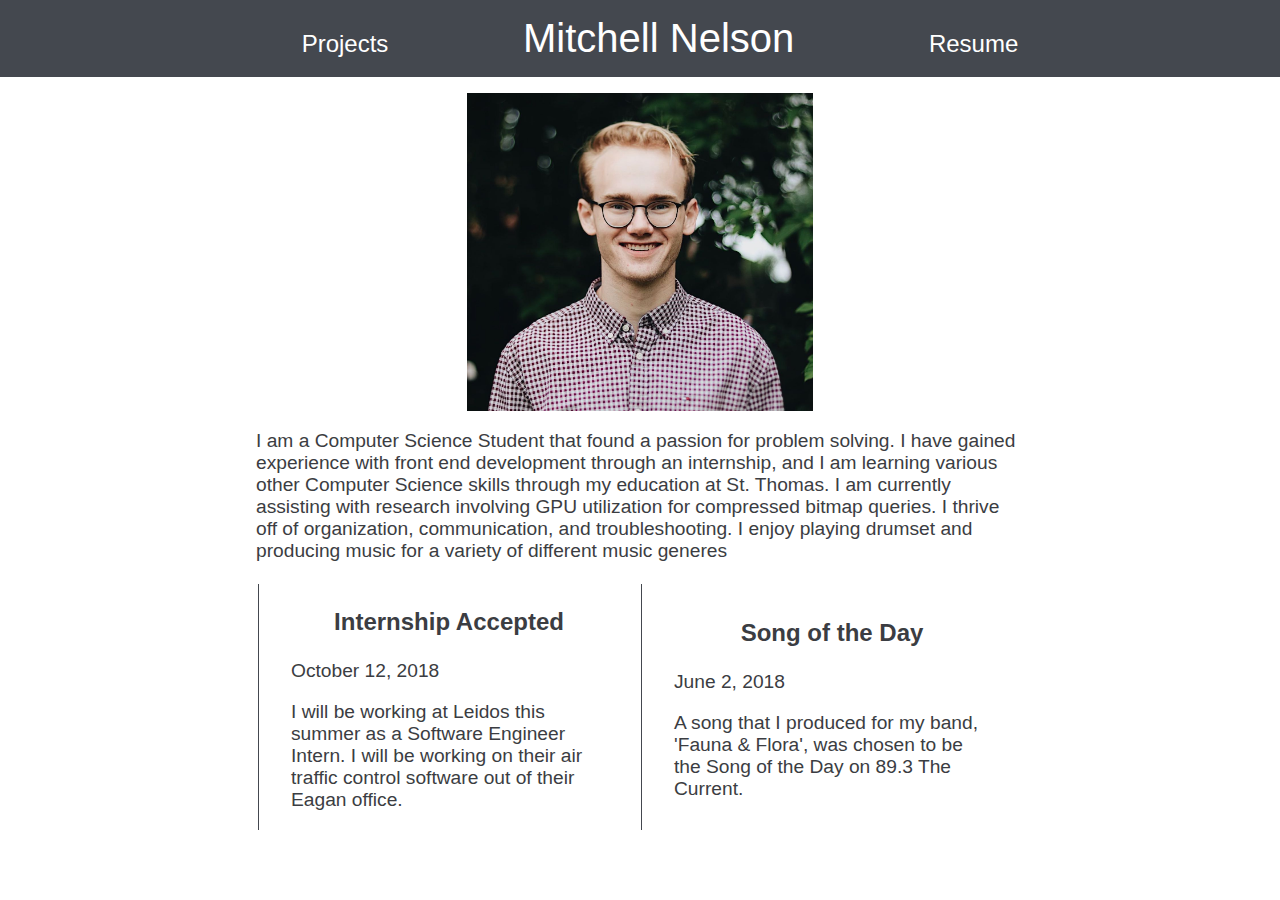
==== index.html @ bf579857 "Initial Work" ====
<!DOCTYPE html>
<html>
<head>
	<title>Mitchell Nelson</title>
	<meta charset="utf-8"/>
	<meta name="viewport" content="width=device-width, initial-scale=1"/>
	<link rel="stylesheet" href="css/style.css"/>
	<script type="text/javascript" src="js/script.js"></script>
</head>
<body onload="init()">
	<div class ="header">
		<ul>
			<li><a href="html/projects.html"><span>Projects</span></a></li>
			<li><a href="index.html"><span id="name">Mitchell Nelson</span></a></li>
			<li><a href="html/resume.html"><span>Resume</span></a></li>
		</ul>
	</div>
	<div class="intro">
		<img src="images/profile.jpg">
		<p>I am a Computer Science Student that found a passion for problem solving. I have gained experience with front end development through an internship, and I am learning various other Computer Science skills through my education at St. Thomas. I am currently assisting with research involving GPU utilization for compressed bitmap queries. I thrive off of organization, communication, and troubleshooting. I enjoy playing drumset and producing music for a variety of different music generes</p>
	</div>
	<div class="news">	
		<center><table>
			<tr>
				<td>
					<h3 id="news_item_1_title"></h3>
					<p id="news_item_1_date"></p>
					<p id="news_item_1_content"></p>
				</td>
				<td>
					<h3 id="news_item_2_title"></h3>
					<p id="news_item_2_date"></p>
					<p id="news_item_2_content"></p>
				</td>
			</tr>
		</table></center>	
	</div>
</body>
</html>
---- css/style.css ----
html{
	font-size:100%;
}

body{
	padding:0;
	margin:0;
	font-family: Optima, sans-serif;
	font-weight: lighter;
	color:#3b3d42;
	font-size: 1.2rem;
}

ul{
	text-align: center;
	margin: 0px;

}

li{
	display: inline-block;
	padding:4rem;
	padding-bottom: 1rem;
	padding-top:1rem;
}

.header{
	font-size: 1.5rem;
	color:white;
	background-color:#44484f;
}

.header a:link{
	text-decoration: none;
}
.header a:visited{
	color:white;
}
.header a:link{
	color:white;
}

.header a:hover{
	color:#b6bdc6;
}

#name{
	font-size: 2.5rem;
}

.intro{
	margin:20%;
	margin-bottom: 0;
	margin-top: 1rem;
	font-size: 1.2rem;
}

.intro img{
	display: block;
	margin-left: auto;
	margin-right: auto;
	width:45%;
	max-width: 600px;
}

.news {
	margin:20%;
	margin-top:1rem;
	margin-bottom: 1rem;
}
.news h3{
	text-align: center;
	font-size: 1.5rem;
}
.news table tr td{
	width:30%;
	padding:0rem 2rem 0rem 2rem;
	border-left: solid 1px #44484f;
}
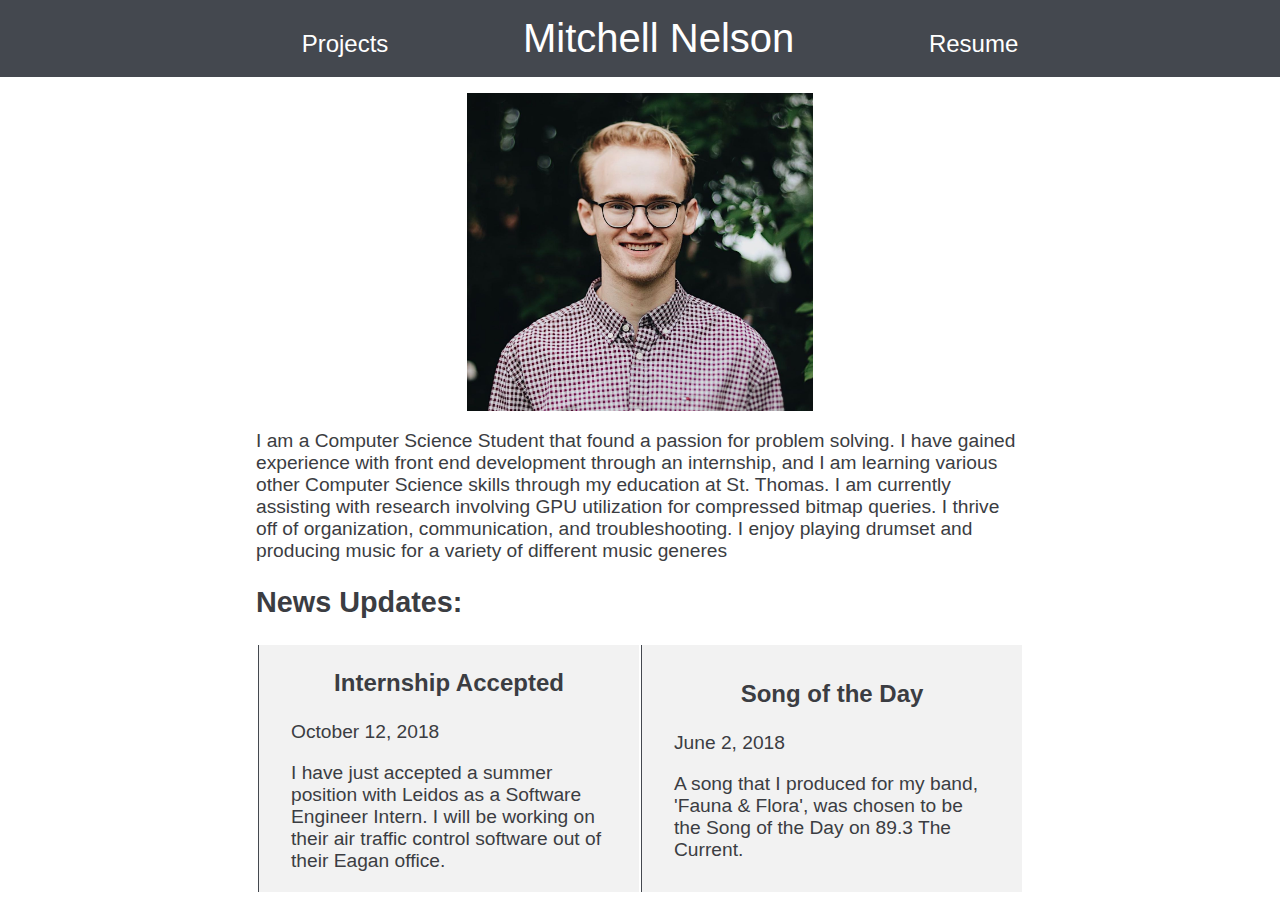
==== commit e5d6e145: "Project and Resume intial content working" ====
--- a/index.html
+++ b/index.html
@@ -20,6 +20,7 @@
 		<p>I am a Computer Science Student that found a passion for problem solving. I have gained experience with front end development through an internship, and I am learning various other Computer Science skills through my education at St. Thomas. I am currently assisting with research involving GPU utilization for compressed bitmap queries. I thrive off of organization, communication, and troubleshooting. I enjoy playing drumset and producing music for a variety of different music generes</p>
 	</div>
 	<div class="news">	
+		<h2>News Updates:</h2>
 		<center><table>
 			<tr>
 				<td>
--- a/css/style.css
+++ b/css/style.css
@@ -76,5 +76,24 @@
 	width:30%;
 	padding:0rem 2rem 0rem 2rem;
 	border-left: solid 1px #44484f;
+	background-color:#f2f2f2;
+}
+.news table tr td img{
+	width:100%;
+	text-align: center;
+
 }
 
+.resume table{
+	margin: 20%;
+	margin-top:2rem;
+	margin-bottom: 2rem;
+	border-bottom:solid 1px #44484f;
+	witdh:100%;
+}
+.resume table td p{
+	margin-right: 2rem;
+	witdh:100%;
+
+}
+
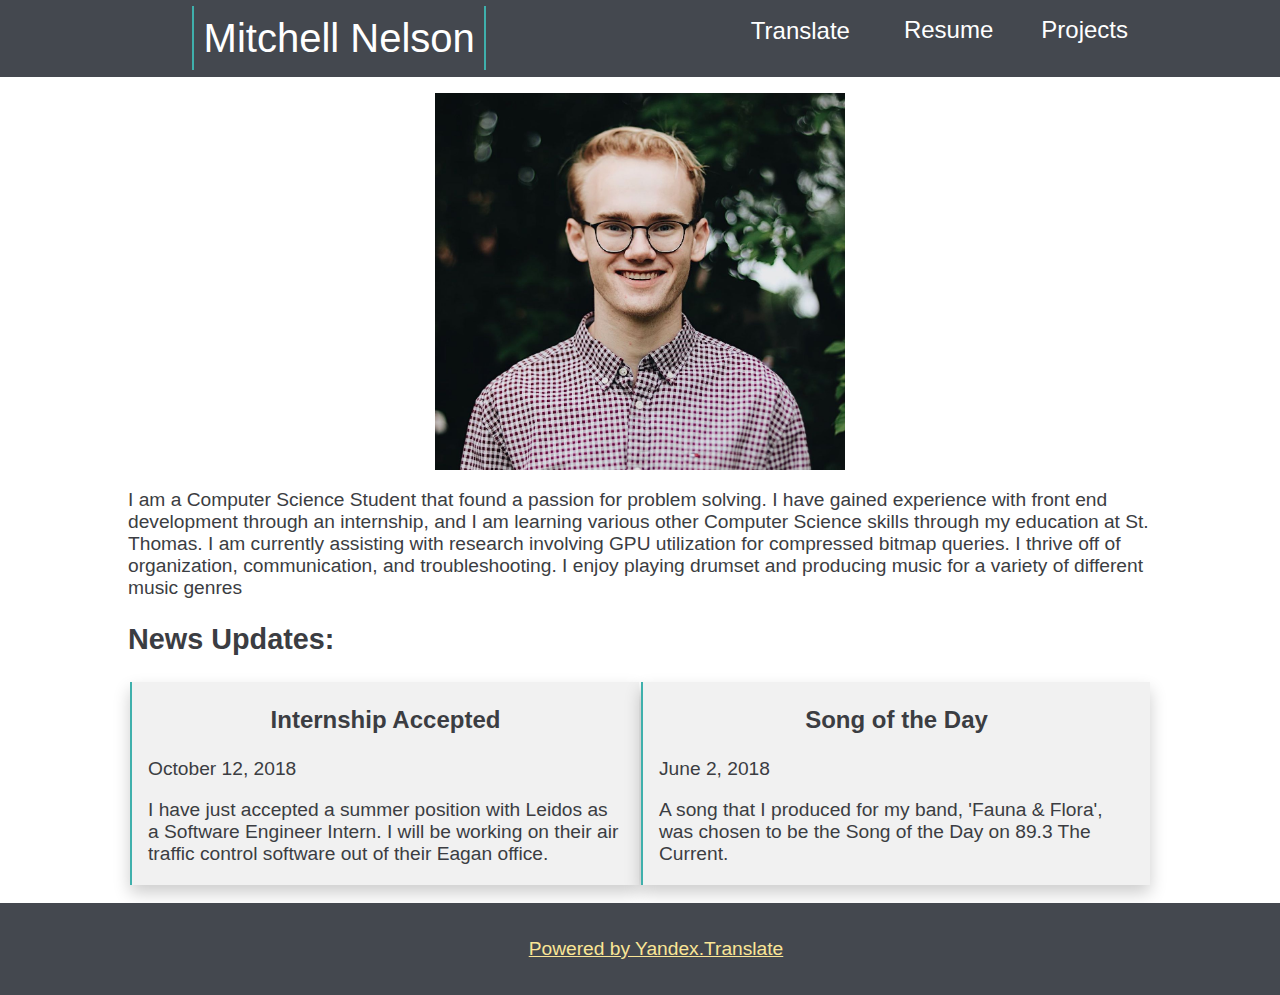
==== commit 06136d0a: "Lightbox and Translation Recursion" ====
--- a/index.html
+++ b/index.html
@@ -5,21 +5,32 @@
 	<meta charset="utf-8"/>
 	<meta name="viewport" content="width=device-width, initial-scale=1"/>
 	<link rel="stylesheet" href="css/style.css"/>
+	<link rel="shortcut icon" href="images/shortcut.png"/>
 	<script type="text/javascript" src="js/script.js"></script>
 </head>
 <body onload="init()">
 	<div class ="header">
-		<ul>
-			<li><a href="html/projects.html"><span>Projects</span></a></li>
+		
+		<ul class="center_header">
 			<li><a href="index.html"><span id="name">Mitchell Nelson</span></a></li>
-			<li><a href="html/resume.html"><span>Resume</span></a></li>
+			<li style="float:right"><a href="html/projects.html"><span>Projects</span></a></li>
+			<li style="float:right"><a href="html/resume.html"><span>Resume</span></a></li>
+			<li style="float:right"><div class="dropdown">
+			  <button class="dropbtn"><span>Translate</span></button>
+			  <div class="dropdown-content">
+			  </div>
+			</div></li>
+
 		</ul>
+		
+			
+		
 	</div>
 	<div class="intro">
 		<img src="images/profile.jpg">
-		<p>I am a Computer Science Student that found a passion for problem solving. I have gained experience with front end development through an internship, and I am learning various other Computer Science skills through my education at St. Thomas. I am currently assisting with research involving GPU utilization for compressed bitmap queries. I thrive off of organization, communication, and troubleshooting. I enjoy playing drumset and producing music for a variety of different music generes</p>
+		<p id = "intro_p">I am a Computer Science Student that found a passion for problem solving. I have gained experience with front end development through an internship, and I am learning various other Computer Science skills through my education at St. Thomas. I am currently assisting with research involving GPU utilization for compressed bitmap queries. I thrive off of organization, communication, and troubleshooting. I enjoy playing drumset and producing music for a variety of different music genres</p>
 	</div>
-	<div class="news">	
+	<div class="boxes">	
 		<h2>News Updates:</h2>
 		<center><table>
 			<tr>
@@ -36,5 +47,8 @@
 			</tr>
 		</table></center>	
 	</div>
+	<div class="myFooter">
+  		<a href="http://translate.yandex.com/" target="=_blank"><p>Powered by Yandex.Translate</p></a>
+	</div>
 </body>
 </html>--- a/css/style.css
+++ b/css/style.css
@@ -5,95 +5,266 @@
 body{
 	padding:0;
 	margin:0;
-	font-family: Optima, sans-serif;
+	font-family: Gotham SSm A,Gotham SSm B,Gotham Rounded SSm A,Gotham Rounded SSm B,sans-serif;
 	font-weight: lighter;
 	color:#3b3d42;
 	font-size: 1.2rem;
 }
 
 ul{
-	text-align: center;
-	margin: 0px;
-
+	margin:10%;
+	margin-bottom: 0;
+	margin-top: 0;
 }
 
 li{
+
 	display: inline-block;
-	padding:4rem;
+	padding:1.5rem;
 	padding-bottom: 1rem;
-	padding-top:1rem;
+	padding-top: 1rem;
 }
 
 .header{
 	font-size: 1.5rem;
 	color:white;
 	background-color:#44484f;
+	width: 100%;
 }
 
 .header a:link{
+	color:white;
 	text-decoration: none;
+	font-weight: lighter;
 }
 .header a:visited{
 	color:white;
 }
-.header a:link{
-	color:white;
-}
-
-.header a:hover{
-	color:#b6bdc6;
+
+
+.header a:hover, .header button:hover{
+
+	color:#fae596;
+	cursor: pointer;
+	  -ms-transition:.5s;
+  -moz-transition:.5s;
+  -webkit-transition:.5s;
+  /* ...and now for the proper property */
+  transition:.5s;
 }
 
 #name{
 	font-size: 2.5rem;
+	border: solid 2px #3fb0ac;
+	border-top: none;
+	border-bottom: none;
+	padding:.6rem;
+
+	
+}
+
+#name:hover{
+  border: solid 2px #173e43;
+  border-top: none;
+  border-bottom: none;
+  -o-transition:.5s;
+  -ms-transition:.5s;
+  -moz-transition:.5s;
+  -webkit-transition:.5s;
+  /* ...and now for the proper property */
+  transition:.5s;
 }
 
 .intro{
-	margin:20%;
-	margin-bottom: 0;
-	margin-top: 1rem;
-	font-size: 1.2rem;
+  margin:10%;
+  margin-bottom: 0;
+  margin-top: 1rem;
+  font-size: 1.2rem;
 }
 
 .intro img{
 	display: block;
 	margin-left: auto;
 	margin-right: auto;
-	width:45%;
+	width:40%;
 	max-width: 600px;
 }
 
-.news {
-	margin:20%;
+.boxes {
+	margin:10%;
 	margin-top:1rem;
 	margin-bottom: 1rem;
 }
-.news h3{
+.boxes h3{
 	text-align: center;
 	font-size: 1.5rem;
 }
-.news table tr td{
+
+.boxes table tr td{
 	width:30%;
-	padding:0rem 2rem 0rem 2rem;
-	border-left: solid 1px #44484f;
-	background-color:#f2f2f2;
-}
-.news table tr td img{
-	width:100%;
+	padding:0rem 1rem 0rem 1rem;
+	top:0px;
+	border-left: solid 2px #3fb0ac;
+	background-color:#f1f1f1;
+	box-shadow: 0px 8px 16px 0px rgba(0,0,0,0.2);
+	height: 100px;
+}
+
+.thumbnail:hover{
+	cursor: pointer;
+	opacity: .8;
+
+}
+
+.boxes table tr td img{
+	width:70%;
+	margin-left: 15%;
 	text-align: center;
 
 }
 
 .resume table{
-	margin: 20%;
+	margin: 10%;
 	margin-top:2rem;
 	margin-bottom: 2rem;
 	border-bottom:solid 1px #44484f;
 	witdh:100%;
 }
+
 .resume table td p{
 	margin-right: 2rem;
 	witdh:100%;
-
-}
-
+	padding:0;
+	margin: .6rem;
+}
+.dates{
+	width: 7rem;
+}
+
+.dropbtn {
+  background-color:#44484f;
+  color: white;
+  border: none;
+  font-size: 1.5rem;
+  font-weight: lighter;
+  font-family: Gotham SSm A,Gotham SSm B,Gotham Rounded SSm A,Gotham Rounded SSm B,sans-serif;
+}
+
+.dropdown {
+  position: relative;
+  display: block;
+}
+
+.dropdown-content {
+  position: absolute;
+  display: none;
+  box-shadow: 0px 8px 16px 0px rgba(0,0,0,0.2);
+  width: 20rem;
+  background-color: white;
+
+}
+
+.dropdown-content button {
+  color: black;
+  padding: 10px 10px;
+  text-decoration: none;
+  border: none;
+  transition: max-height 1s;
+}
+
+.dropdown-content button:hover {
+  color: #3b3d42;
+  border-radius: 0px;
+  border: solid 1px #173e43;
+}
+
+.dropdown:hover .dropdown-content {
+  display: block;
+}
+
+#img_background {
+  display: none;
+  position: fixed;
+  z-index: 1;
+  padding-top: 100px;
+  left: 0;
+  top: 0;
+  width: 100%;
+  height: 100%;
+  overflow: auto;
+  background-color: rgba(0,0,0,.7);
+}
+
+.pop_img{
+	display: none;
+position: fixed;
+  width: 60%;
+  top: 10%;
+  left: 20%;
+  right: 20%;
+  bottom: 20%;
+  background-color: white;
+  z-index: 3;
+  font-size: 2em;
+  padding: 0;
+}
+
+#close:hover {
+  color: #fae596;
+  cursor: pointer;
+}
+
+#close {
+  position: absolute;
+  right: 10%;
+  top: 1rem;
+  border: none;
+  color:white;
+  background-color: transparent;
+  font-size: 3em;
+}
+
+
+.myFooter {
+  left: 0;
+  bottom: 0;
+  width: 100%;
+  background-color:#44484f; 
+  color: #fae596;
+  text-align: center;
+  margin: 0;
+  padding:1rem;
+}
+
+.myFooter a:link{
+	color:#fae596;
+	
+	font-weight: lighter;
+}
+.myFooter a:visited{
+	color:#fae596;
+}
+
+@media only screen and (max-width: 1000px){
+	li{
+		padding:.2rem;
+		font-size: 1rem;
+	padding-bottom: 1rem;
+	padding-top: 1rem;
+	}
+	.dropbtn {
+	  font-size: 1rem;
+	}
+	#name{
+		font-size: 1rem;
+		border: solid 2px #3fb0ac;
+		padding:.6rem;
+	}
+}
+
+@media only screen and (max-width: 700px){
+	ul{
+		margin:0%;
+	}
+}
+
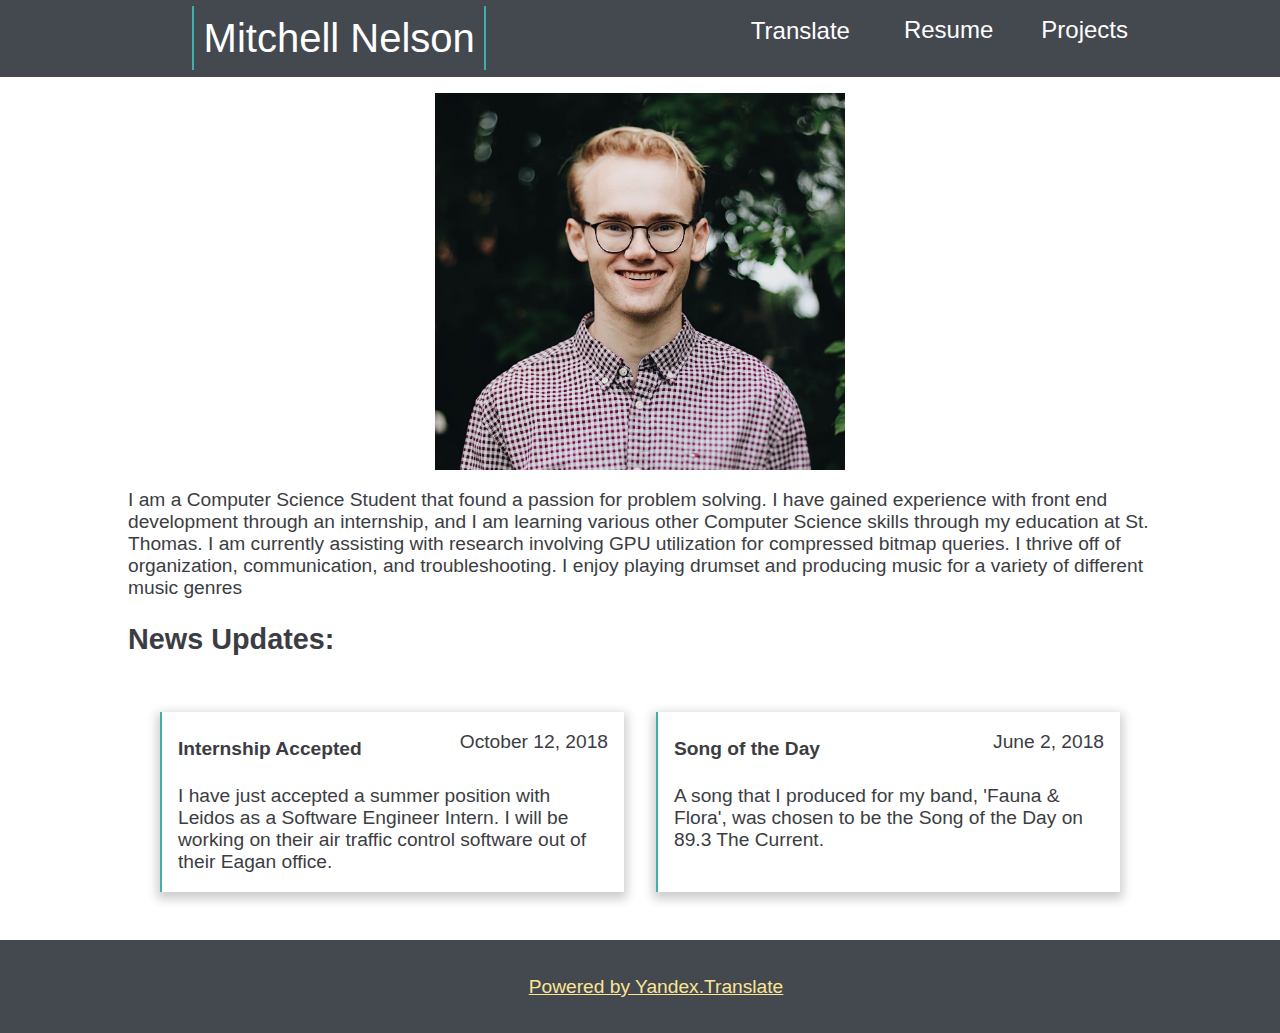
==== commit cf51c052: "Test" ====
--- a/index.html
+++ b/index.html
@@ -1,7 +1,7 @@
 <!DOCTYPE html>
 <html>
 <head>
-	<title>Mitchell Nelson</title>
+	<title>Mitchell Nelson Test</title>
 	<meta charset="utf-8"/>
 	<meta name="viewport" content="width=device-width, initial-scale=1"/>
 	<link rel="stylesheet" href="css/style.css"/>
@@ -32,19 +32,7 @@
 	</div>
 	<div class="boxes">	
 		<h2>News Updates:</h2>
-		<center><table>
-			<tr>
-				<td>
-					<h3 id="news_item_1_title"></h3>
-					<p id="news_item_1_date"></p>
-					<p id="news_item_1_content"></p>
-				</td>
-				<td>
-					<h3 id="news_item_2_title"></h3>
-					<p id="news_item_2_date"></p>
-					<p id="news_item_2_content"></p>
-				</td>
-			</tr>
+		<center><table id = "news_table">
 		</table></center>	
 	</div>
 	<div class="myFooter">
--- a/css/style.css
+++ b/css/style.css
@@ -9,6 +9,15 @@
 	font-weight: lighter;
 	color:#3b3d42;
 	font-size: 1.2rem;
+}
+
+table {
+  border-collapse: separate;
+  border-spacing: 2rem 2rem;
+}
+
+td,tr{
+  padding: 1rem;
 }
 
 ul{
@@ -105,22 +114,33 @@
 	padding:0rem 1rem 0rem 1rem;
 	top:0px;
 	border-left: solid 2px #3fb0ac;
-	background-color:#f1f1f1;
-	box-shadow: 0px 8px 16px 0px rgba(0,0,0,0.2);
-	height: 100px;
+	box-shadow: 0px 4px 10px 3px rgba(0,0,0,0.2);
+	vertical-align: top;
+}
+
+.dates{
+	float:right;
+	padding: 0;	
+}
+.description{
+	height: 100%;
 }
 
 .thumbnail:hover{
 	cursor: pointer;
 	opacity: .8;
+	-o-transition:.5s;
+  -ms-transition:.5s;
+  -moz-transition:.5s;
+  -webkit-transition:.5s;
+  /* ...and now for the proper property */
+  transition:.5s;
 
 }
 
 .boxes table tr td img{
-	width:70%;
-	margin-left: 15%;
+	width:100%;
 	text-align: center;
-
 }
 
 .resume table{
@@ -128,6 +148,7 @@
 	margin-top:2rem;
 	margin-bottom: 2rem;
 	border-bottom:solid 1px #44484f;
+	
 	witdh:100%;
 }
 
@@ -136,9 +157,6 @@
 	witdh:100%;
 	padding:0;
 	margin: .6rem;
-}
-.dates{
-	width: 7rem;
 }
 
 .dropbtn {
@@ -192,7 +210,7 @@
   width: 100%;
   height: 100%;
   overflow: auto;
-  background-color: rgba(0,0,0,.7);
+  background-color: rgba(68,72,79,.9);
 }
 
 .pop_img{
@@ -245,26 +263,61 @@
 	color:#fae596;
 }
 
-@media only screen and (max-width: 1000px){
+@media only screen and (max-width: 1100px){
 	li{
 		padding:.2rem;
 		font-size: 1rem;
-	padding-bottom: 1rem;
-	padding-top: 1rem;
+		padding-bottom: 1rem;
+		padding-top: 1rem;
+	}
+	.dropbtn {
+		font-size: 1rem;
 	}
 	.dropbtn {
 	  font-size: 1rem;
 	}
 	#name{
 		font-size: 1rem;
-		border: solid 2px #3fb0ac;
+		border-left: solid 2px #3fb0ac;
 		padding:.6rem;
+	}
+	td {
+  		display: table-row;
+	}
+	.intro{
+	  margin:1%;
+	  margin-bottom: 0;
+	  margin-top: 1rem;
+	}
+	.boxes {
+		margin:1%;
+		margin-top:1rem;
+		margin-bottom: 1rem;
+	}
+	.resume table{
+		margin: 1%;
+		margin-top:2rem;
+		margin-bottom: 2rem;
+		width: 98%;
+	}
+	.resume table td p{
+		witdh:100%;
+		padding:0;
+		margin: 0;
 	}
 }
 
 @media only screen and (max-width: 700px){
 	ul{
+
 		margin:0%;
 	}
-}
-
+	li{
+		font-size:.8rem;
+	}
+		.dropbtn {
+		font-size: .8rem;
+	}
+
+}
+
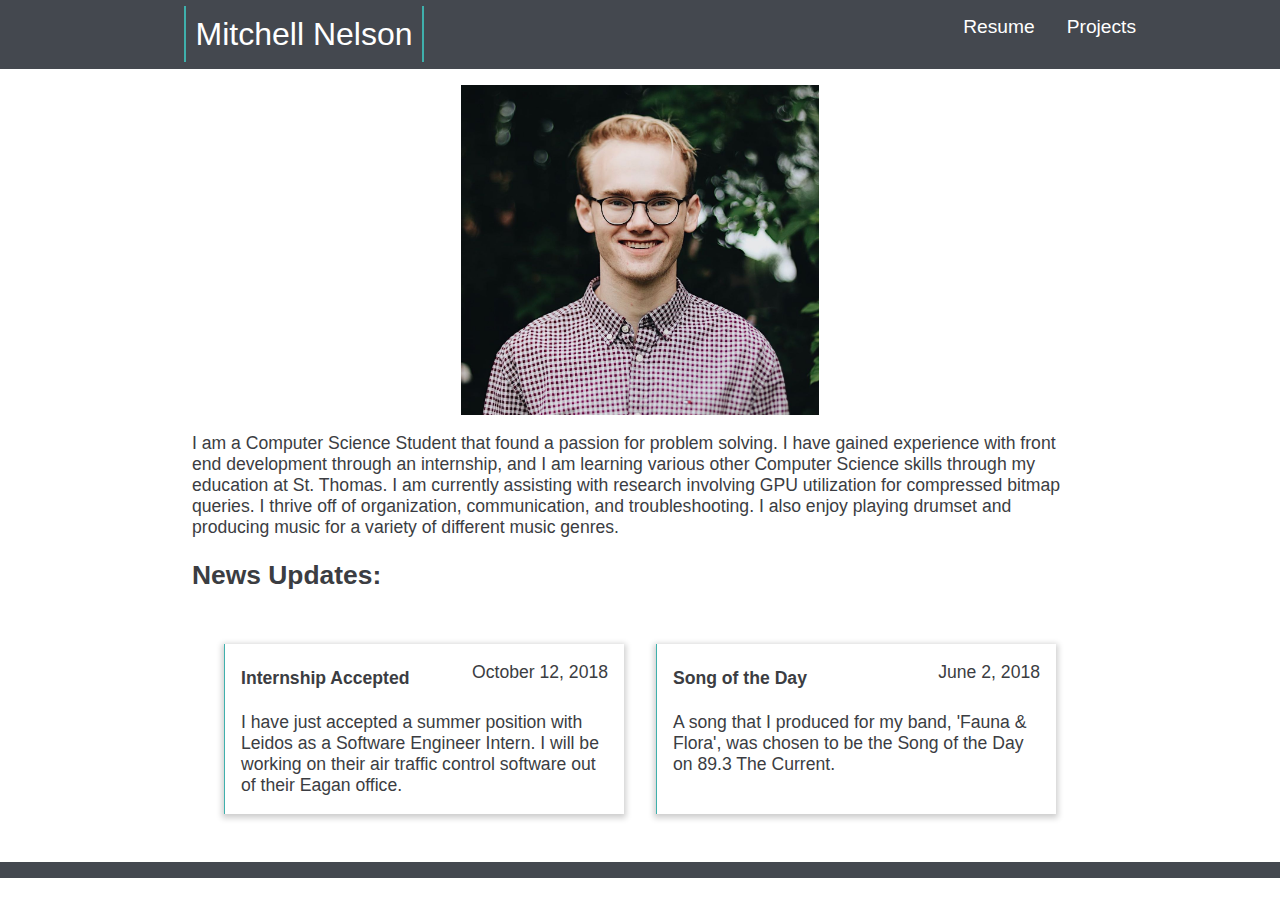
==== commit 24cd91eb: "Resume Update" ====
--- a/index.html
+++ b/index.html
@@ -1,10 +1,11 @@
 <!DOCTYPE html>
 <html>
 <head>
-	<title>Mitchell Nelson Test</title>
+	<title>Mitchell Nelson</title>
 	<meta charset="utf-8"/>
 	<meta name="viewport" content="width=device-width, initial-scale=1"/>
 	<link rel="stylesheet" href="css/style.css"/>
+	<link rel="stylesheet" href="https://use.fontawesome.com/releases/v5.8.1/css/all.css" integrity="sha384-50oBUHEmvpQ+1lW4y57PTFmhCaXp0ML5d60M1M7uH2+nqUivzIebhndOJK28anvf" crossorigin="anonymous">
 	<link rel="shortcut icon" href="images/shortcut.png"/>
 	<script type="text/javascript" src="js/script.js"></script>
 </head>
@@ -14,21 +15,12 @@
 		<ul class="center_header">
 			<li><a href="index.html"><span id="name">Mitchell Nelson</span></a></li>
 			<li style="float:right"><a href="html/projects.html"><span>Projects</span></a></li>
-			<li style="float:right"><a href="html/resume.html"><span>Resume</span></a></li>
-			<li style="float:right"><div class="dropdown">
-			  <button class="dropbtn"><span>Translate</span></button>
-			  <div class="dropdown-content">
-			  </div>
-			</div></li>
-
+			<li style="float:right"><a href="pdf/Resume_Apr4.pdf"><span>Resume</span></a></li>
 		</ul>
-		
-			
-		
 	</div>
 	<div class="intro">
 		<img src="images/profile.jpg">
-		<p id = "intro_p">I am a Computer Science Student that found a passion for problem solving. I have gained experience with front end development through an internship, and I am learning various other Computer Science skills through my education at St. Thomas. I am currently assisting with research involving GPU utilization for compressed bitmap queries. I thrive off of organization, communication, and troubleshooting. I enjoy playing drumset and producing music for a variety of different music genres</p>
+		<p id = "intro_p">I am a Computer Science Student that found a passion for problem solving. I have gained experience with front end development through an internship, and I am learning various other Computer Science skills through my education at St. Thomas. I am currently assisting with research involving GPU utilization for compressed bitmap queries. I thrive off of organization, communication, and troubleshooting. I also enjoy playing drumset and producing music for a variety of different music genres.</p>
 	</div>
 	<div class="boxes">	
 		<h2>News Updates:</h2>
@@ -36,7 +28,8 @@
 		</table></center>	
 	</div>
 	<div class="myFooter">
-  		<a href="http://translate.yandex.com/" target="=_blank"><p>Powered by Yandex.Translate</p></a>
+  		<a href="https://www.linkedin.com/in/mitchell-nelson-473a9b169/" target="=_blank"><i class="fab fa-linkedin-in"></i></a>
+		<a href="https://github.com/nels4929" target="=_blank"><i class="fab fa-github"></i></a>
 	</div>
 </body>
 </html>--- a/css/style.css
+++ b/css/style.css
@@ -8,16 +8,7 @@
 	font-family: Gotham SSm A,Gotham SSm B,Gotham Rounded SSm A,Gotham Rounded SSm B,sans-serif;
 	font-weight: lighter;
 	color:#3b3d42;
-	font-size: 1.2rem;
-}
-
-table {
-  border-collapse: separate;
-  border-spacing: 2rem 2rem;
-}
-
-td,tr{
-  padding: 1rem;
+	font-size: 1.1rem;
 }
 
 ul{
@@ -27,18 +18,19 @@
 }
 
 li{
-
 	display: inline-block;
-	padding:1.5rem;
+	padding:1rem;
 	padding-bottom: 1rem;
 	padding-top: 1rem;
 }
 
 .header{
-	font-size: 1.5rem;
+	font-size: 1.2rem;
 	color:white;
 	background-color:#44484f;
 	width: 100%;
+	vertical-align: middle;
+	position: sticky;
 }
 
 .header a:link{
@@ -50,9 +42,7 @@
 	color:white;
 }
 
-
 .header a:hover, .header button:hover{
-
 	color:#fae596;
 	cursor: pointer;
 	  -ms-transition:.5s;
@@ -63,13 +53,11 @@
 }
 
 #name{
-	font-size: 2.5rem;
+	font-size: 2rem;
 	border: solid 2px #3fb0ac;
 	border-top: none;
 	border-bottom: none;
 	padding:.6rem;
-
-	
 }
 
 #name:hover{
@@ -85,10 +73,10 @@
 }
 
 .intro{
-  margin:10%;
+  margin:15%;
   margin-bottom: 0;
   margin-top: 1rem;
-  font-size: 1.2rem;
+  font-size: 1.1rem;
 }
 
 .intro img{
@@ -100,21 +88,35 @@
 }
 
 .boxes {
-	margin:10%;
+	margin:15%;
 	margin-top:1rem;
 	margin-bottom: 1rem;
 }
+
 .boxes h3{
 	text-align: center;
 	font-size: 1.5rem;
+	margin-bottom: .5rem;
+}
+/*h4{
+	margin-bottom: .5rem;
+}*/
+
+.boxes table {
+  border-collapse: separate;
+  border-spacing: 2rem 2rem;
+}
+
+.boxes td,tr{
+  padding: 0rem 1rem 1rem 1rem;
 }
 
 .boxes table tr td{
 	width:30%;
 	padding:0rem 1rem 0rem 1rem;
 	top:0px;
-	border-left: solid 2px #3fb0ac;
-	box-shadow: 0px 4px 10px 3px rgba(0,0,0,0.2);
+	border-left: solid 1px #3fb0ac;
+	box-shadow: 0px 2px 6px 2px rgba(0,0,0,0.2);
 	vertical-align: top;
 }
 
@@ -122,6 +124,23 @@
 	float:right;
 	padding: 0;	
 }
+
+.tech{
+	font-size: .9rem;
+	line-height: .5rem;
+	font-style: italic;
+}
+
+.type{
+	font-size: .9rem;
+	margin-top: 0;
+	line-height: .5rem;
+}
+
+.resume table tr .dates{
+	width: 9rem;
+}
+
 .description{
 	height: 100%;
 }
@@ -135,20 +154,19 @@
   -webkit-transition:.5s;
   /* ...and now for the proper property */
   transition:.5s;
-
 }
 
 .boxes table tr td img{
-	width:100%;
+	margin-left: 20%;
+	width:60%;
 	text-align: center;
 }
 
-.resume table{
-	margin: 10%;
-	margin-top:2rem;
+.resume{
+	margin: 15%;
+	margin-top:0rem;
 	margin-bottom: 2rem;
 	border-bottom:solid 1px #44484f;
-	
 	witdh:100%;
 }
 
@@ -159,11 +177,19 @@
 	margin: .6rem;
 }
 
+.resume a:link{
+	text-decoration: none;
+	color:#3b3d42;;
+}
+.resume a:visited{
+	color:#3b3d42;;
+}
+
 .dropbtn {
   background-color:#44484f;
   color: white;
   border: none;
-  font-size: 1.5rem;
+  font-size: 1.2rem;
   font-weight: lighter;
   font-family: Gotham SSm A,Gotham SSm B,Gotham Rounded SSm A,Gotham Rounded SSm B,sans-serif;
 }
@@ -187,13 +213,14 @@
   padding: 10px 10px;
   text-decoration: none;
   border: none;
-  transition: max-height 1s;
+  
 }
 
 .dropdown-content button:hover {
   color: #3b3d42;
   border-radius: 0px;
   border: solid 1px #173e43;
+  padding: 9px 9px;
 }
 
 .dropdown:hover .dropdown-content {
@@ -210,20 +237,28 @@
   width: 100%;
   height: 100%;
   overflow: auto;
-  background-color: rgba(68,72,79,.9);
+  background-color: rgba(68,72,79,.95);
+      -webkit-touch-callout:none;
+    -webkit-user-select:none;
+    -moz-user-select:none;
+    -ms-user-select:none;
+    user-select:none;
+
 }
 
 .pop_img{
 	display: none;
 position: fixed;
-  width: 60%;
-  top: 10%;
-  left: 20%;
-  right: 20%;
-  bottom: 20%;
+max-height: 60%;
+  max-width: 60%;
+  
+  object-fit:contain; 
+  top: 5%;
+	left: 50%;
+    top: 50%;
+    transform: translate(-50%,-50%);
   background-color: white;
   z-index: 3;
-  font-size: 2em;
   padding: 0;
 }
 
@@ -234,7 +269,7 @@
 
 #close {
   position: absolute;
-  right: 10%;
+  right: 5%;
   top: 1rem;
   border: none;
   color:white;
@@ -242,6 +277,88 @@
   font-size: 3em;
 }
 
+#right:hover {
+  color: #fae596;
+  cursor: pointer;
+}
+
+#right {
+  position: absolute;
+  right: 5%;
+  top: 20%;
+  border: none;
+  color:white;
+  background-color: transparent;
+  font-size: 3em;
+}
+#left:hover {
+  color: #fae596;
+  cursor: pointer;
+}
+
+#left {
+  position: absolute;
+  left: 5%;
+  top: 20%;
+  border: none;
+  color:white;
+  background-color: transparent;
+  font-size: 3em;
+}
+
+
+#slide_num {
+    position: absolute;
+    left: 50%;
+    top: 50%;
+    transform: translate(-50%,-50%);
+  top: 4%;
+  padding: 0;
+  border: none;
+  color:white;
+  background-color: transparent;
+  font-size: 1em;
+}
+
+#slide_desc {
+    position: absolute;
+    left: 50%;
+    top: 50%;
+    transform: translate(-50%,-50%);
+  
+  padding: 0;
+  border: none;
+  color:white;
+  background-color: transparent;
+  font-size: 1em;
+}
+.pop_description{
+	position: absolute;
+  left: 50%;
+  margin: 0px 5% 0px 5%
+  right:50%;
+  transform: translate(-50%,-50%);
+  bottom: 11%;
+  padding: 0;
+  border: none;
+  color:white;
+  background-color: transparent;
+  font-size: 1em;
+}
+
+.pop_title{
+	position: absolute;
+  left: 50%;
+  margin: 0px 5% 0px 5%
+  right:50%;
+  transform: translate(-50%,-50%);
+  bottom: 22%;
+  padding: 0;
+  border: none;
+  color:white;
+  background-color: transparent;
+  font-size: 1em;
+}
 
 .myFooter {
   left: 0;
@@ -251,60 +368,62 @@
   color: #fae596;
   text-align: center;
   margin: 0;
-  padding:1rem;
+  padding:.5rem;
+
 }
 
 .myFooter a:link{
 	color:#fae596;
-	
 	font-weight: lighter;
 }
 .myFooter a:visited{
 	color:#fae596;
 }
 
-@media only screen and (max-width: 1100px){
+@media only screen and (max-width: 900px){
 	li{
 		padding:.2rem;
-		font-size: 1rem;
+		font-size: 1.2rem;
 		padding-bottom: 1rem;
 		padding-top: 1rem;
 	}
 	.dropbtn {
-		font-size: 1rem;
-	}
-	.dropbtn {
-	  font-size: 1rem;
+		font-size: 1.2rem;
 	}
 	#name{
-		font-size: 1rem;
+		font-size: 1.2rem;
 		border-left: solid 2px #3fb0ac;
 		padding:.6rem;
 	}
 	td {
   		display: table-row;
 	}
+	.boxes table {
+  	
+  	border-spacing: 1rem 0rem;
+	}
 	.intro{
-	  margin:1%;
+	  margin:5%;
 	  margin-bottom: 0;
 	  margin-top: 1rem;
 	}
 	.boxes {
-		margin:1%;
+		margin:5%;
 		margin-top:1rem;
 		margin-bottom: 1rem;
 	}
 	.resume table{
-		margin: 1%;
+		margin: 5%;
 		margin-top:2rem;
 		margin-bottom: 2rem;
-		width: 98%;
+		width: 90%;
 	}
 	.resume table td p{
 		witdh:100%;
 		padding:0;
 		margin: 0;
 	}
+
 }
 
 @media only screen and (max-width: 700px){
@@ -319,5 +438,4 @@
 		font-size: .8rem;
 	}
 
-}
-
+}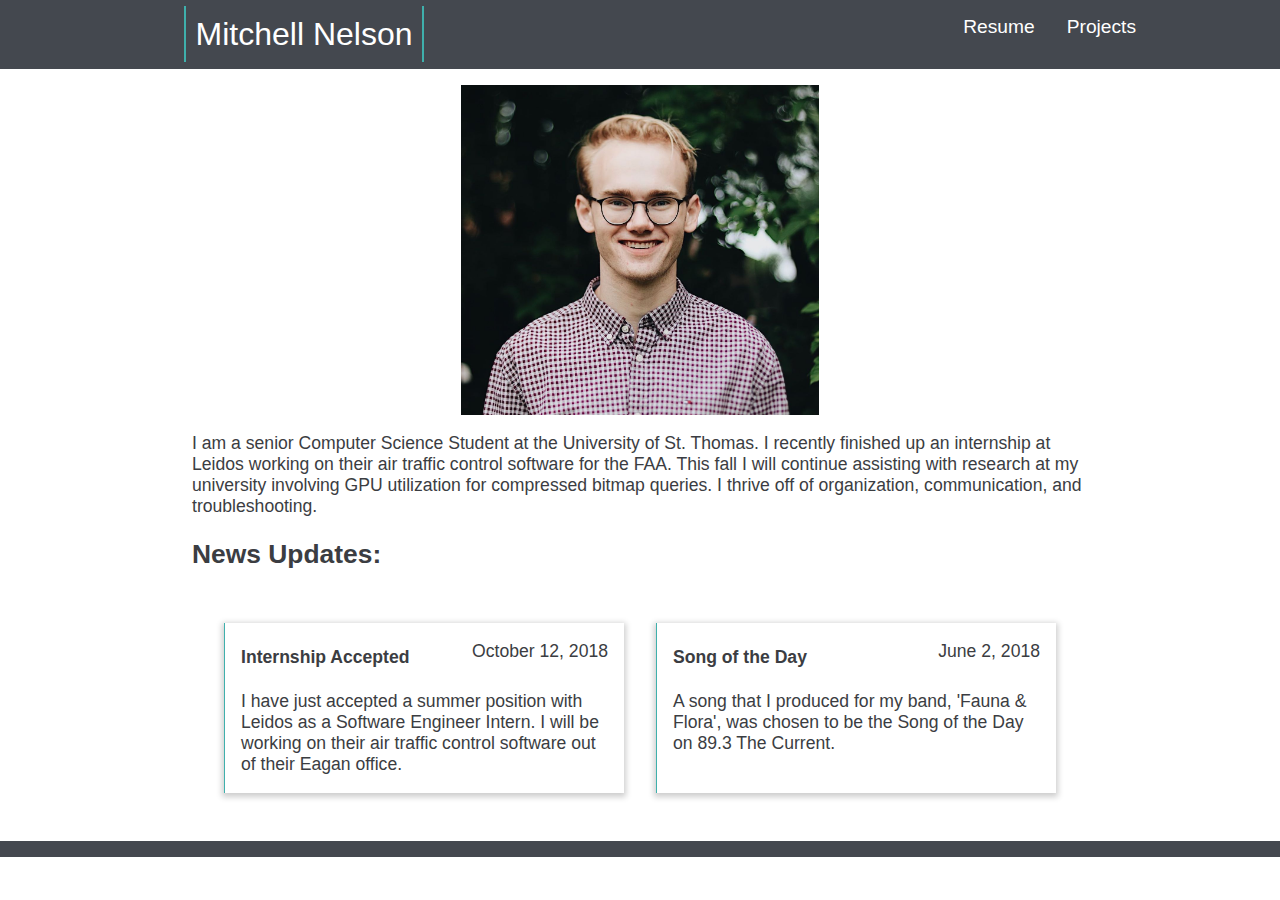
==== commit fc844377: "updated resume" ====
--- a/index.html
+++ b/index.html
@@ -15,12 +15,12 @@
 		<ul class="center_header">
 			<li><a href="index.html"><span id="name">Mitchell Nelson</span></a></li>
 			<li style="float:right"><a href="html/projects.html"><span>Projects</span></a></li>
-			<li style="float:right"><a href="pdf/Resume_Apr4.pdf"><span>Resume</span></a></li>
+			<li style="float:right"><a href="pdf/Mitchell_Nelson_Resume.pdf"><span>Resume</span></a></li>
 		</ul>
 	</div>
 	<div class="intro">
 		<img src="images/profile.jpg">
-		<p id = "intro_p">I am a Computer Science Student that found a passion for problem solving. I have gained experience with front end development through an internship, and I am learning various other Computer Science skills through my education at St. Thomas. I am currently assisting with research involving GPU utilization for compressed bitmap queries. I thrive off of organization, communication, and troubleshooting. I also enjoy playing drumset and producing music for a variety of different music genres.</p>
+		<p id = "intro_p">I am a senior Computer Science Student at the University of St. Thomas. I recently finished up an internship at Leidos working on their air traffic control software for the FAA. This fall I will continue assisting with research at my university involving GPU utilization for compressed bitmap queries. I thrive off of organization, communication, and troubleshooting.</p>
 	</div>
 	<div class="boxes">	
 		<h2>News Updates:</h2>
